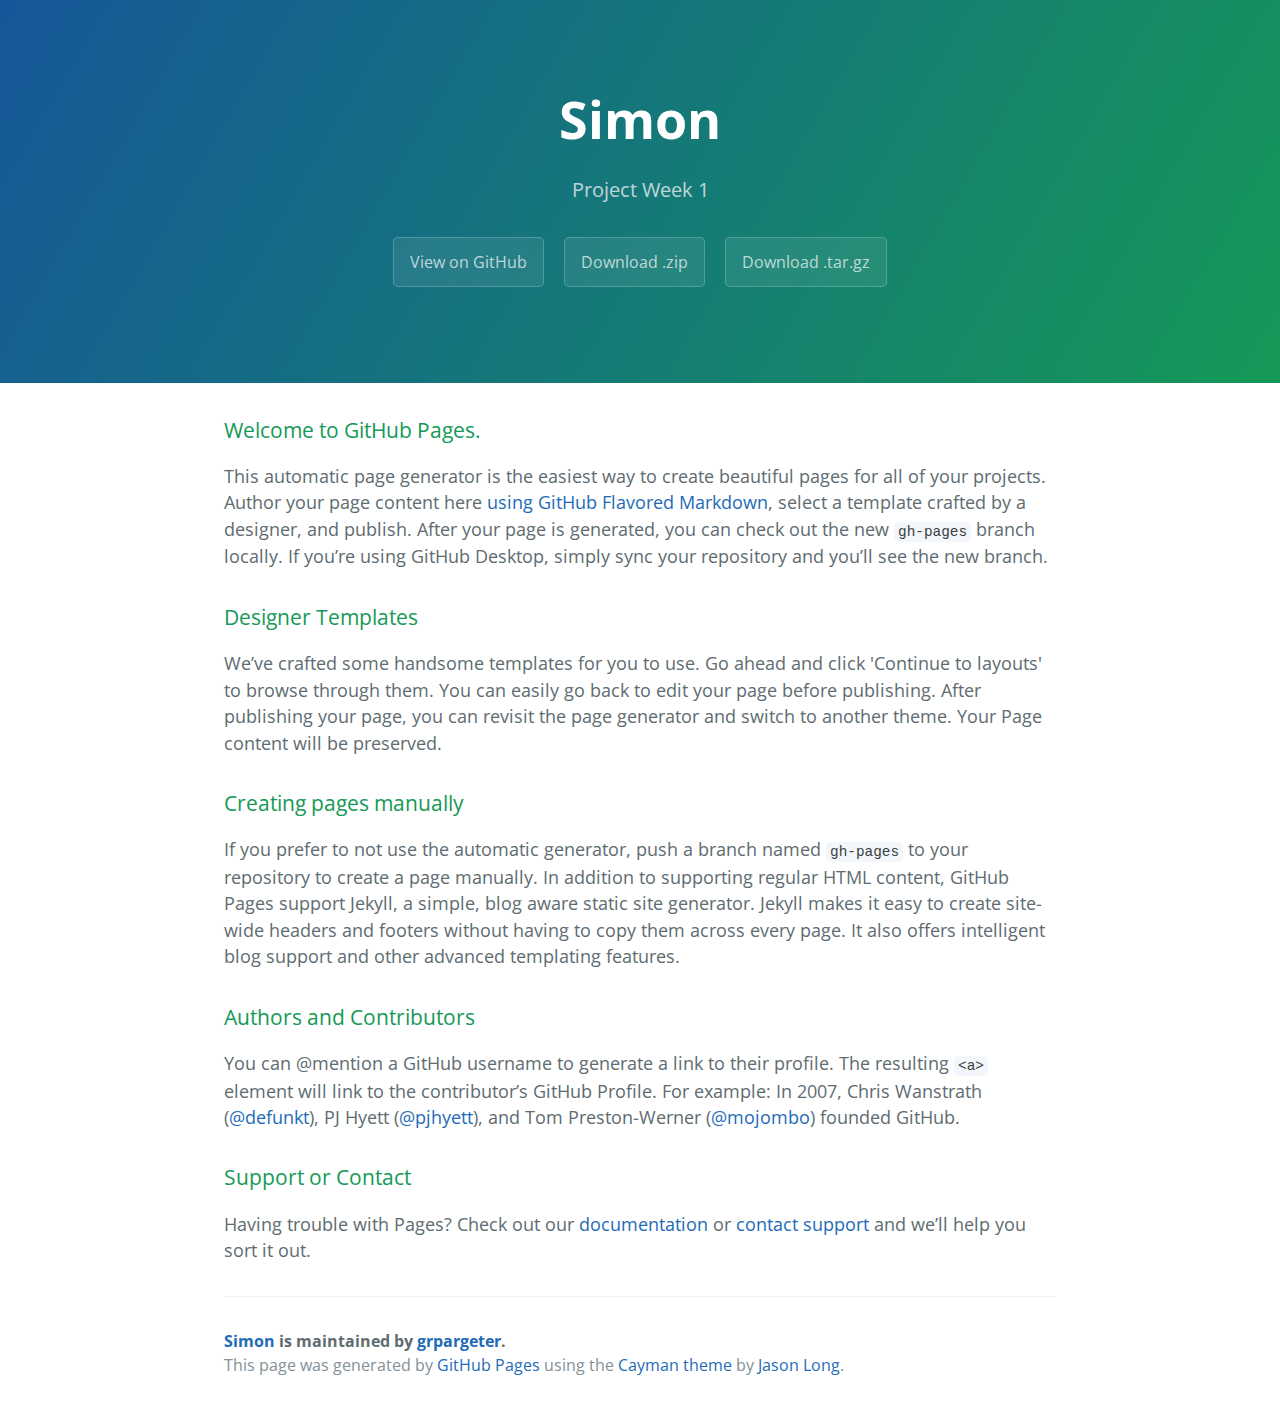
==== index.html @ 3ce08665 "Create gh-pages branch via GitHub" ====
<!DOCTYPE html>
<html lang="en-us">
  <head>
    <meta charset="UTF-8">
    <title>Simon by grpargeter</title>
    <meta name="viewport" content="width=device-width, initial-scale=1">
    <link rel="stylesheet" type="text/css" href="stylesheets/normalize.css" media="screen">
    <link href='https://fonts.googleapis.com/css?family=Open+Sans:400,700' rel='stylesheet' type='text/css'>
    <link rel="stylesheet" type="text/css" href="stylesheets/stylesheet.css" media="screen">
    <link rel="stylesheet" type="text/css" href="stylesheets/github-light.css" media="screen">
  </head>
  <body>
    <section class="page-header">
      <h1 class="project-name">Simon</h1>
      <h2 class="project-tagline">Project Week 1</h2>
      <a href="https://github.com/grpargeter/Simon" class="btn">View on GitHub</a>
      <a href="https://github.com/grpargeter/Simon/zipball/master" class="btn">Download .zip</a>
      <a href="https://github.com/grpargeter/Simon/tarball/master" class="btn">Download .tar.gz</a>
    </section>

    <section class="main-content">
      <h3>
<a id="welcome-to-github-pages" class="anchor" href="#welcome-to-github-pages" aria-hidden="true"><span aria-hidden="true" class="octicon octicon-link"></span></a>Welcome to GitHub Pages.</h3>
<p>This automatic page generator is the easiest way to create beautiful pages for all of your projects. Author your page content here <a href="https://guides.github.com/features/mastering-markdown/">using GitHub Flavored Markdown</a>, select a template crafted by a designer, and publish. After your page is generated, you can check out the new <code>gh-pages</code> branch locally. If you’re using GitHub Desktop, simply sync your repository and you’ll see the new branch.</p>
<h3>
<a id="designer-templates" class="anchor" href="#designer-templates" aria-hidden="true"><span aria-hidden="true" class="octicon octicon-link"></span></a>Designer Templates</h3>
<p>We’ve crafted some handsome templates for you to use. Go ahead and click 'Continue to layouts' to browse through them. You can easily go back to edit your page before publishing. After publishing your page, you can revisit the page generator and switch to another theme. Your Page content will be preserved.</p>
<h3>
<a id="creating-pages-manually" class="anchor" href="#creating-pages-manually" aria-hidden="true"><span aria-hidden="true" class="octicon octicon-link"></span></a>Creating pages manually</h3>
<p>If you prefer to not use the automatic generator, push a branch named <code>gh-pages</code> to your repository to create a page manually. In addition to supporting regular HTML content, GitHub Pages support Jekyll, a simple, blog aware static site generator. Jekyll makes it easy to create site-wide headers and footers without having to copy them across every page. It also offers intelligent blog support and other advanced templating features.</p>
<h3>
<a id="authors-and-contributors" class="anchor" href="#authors-and-contributors" aria-hidden="true"><span aria-hidden="true" class="octicon octicon-link"></span></a>Authors and Contributors</h3>
<p>You can @mention a GitHub username to generate a link to their profile. The resulting <code>&lt;a&gt;</code> element will link to the contributor’s GitHub Profile. For example: In 2007, Chris Wanstrath (<a class="user-mention" data-hovercard-type="user" data-hovercard-url="/users/defunkt/hovercard" data-octo-click="hovercard-link-click" data-octo-dimensions="link_type:self" href="https://github.com/defunkt">@defunkt</a>), PJ Hyett (<a class="user-mention" data-hovercard-type="user" data-hovercard-url="/users/pjhyett/hovercard" data-octo-click="hovercard-link-click" data-octo-dimensions="link_type:self" href="https://github.com/pjhyett">@pjhyett</a>), and Tom Preston-Werner (<a class="user-mention" data-hovercard-type="user" data-hovercard-url="/users/mojombo/hovercard" data-octo-click="hovercard-link-click" data-octo-dimensions="link_type:self" href="https://github.com/mojombo">@mojombo</a>) founded GitHub.</p>
<h3>
<a id="support-or-contact" class="anchor" href="#support-or-contact" aria-hidden="true"><span aria-hidden="true" class="octicon octicon-link"></span></a>Support or Contact</h3>
<p>Having trouble with Pages? Check out our <a href="https://help.github.com/pages">documentation</a> or <a href="https://github.com/contact">contact support</a> and we’ll help you sort it out.</p>

      <footer class="site-footer">
        <span class="site-footer-owner"><a href="https://github.com/grpargeter/Simon">Simon</a> is maintained by <a href="https://github.com/grpargeter">grpargeter</a>.</span>

        <span class="site-footer-credits">This page was generated by <a href="https://pages.github.com">GitHub Pages</a> using the <a href="https://github.com/jasonlong/cayman-theme">Cayman theme</a> by <a href="https://twitter.com/jasonlong">Jason Long</a>.</span>
      </footer>

    </section>

  
  </body>
</html>
---- stylesheets/stylesheet.css ----
* {
  box-sizing: border-box; }

body {
  padding: 0;
  margin: 0;
  font-family: "Open Sans", "Helvetica Neue", Helvetica, Arial, sans-serif;
  font-size: 16px;
  line-height: 1.5;
  color: #606c71; }

a {
  color: #1e6bb8;
  text-decoration: none; }
  a:hover {
    text-decoration: underline; }

.btn {
  display: inline-block;
  margin-bottom: 1rem;
  color: rgba(255, 255, 255, 0.7);
  background-color: rgba(255, 255, 255, 0.08);
  border-color: rgba(255, 255, 255, 0.2);
  border-style: solid;
  border-width: 1px;
  border-radius: 0.3rem;
  transition: color 0.2s, background-color 0.2s, border-color 0.2s; }
  .btn + .btn {
    margin-left: 1rem; }

.btn:hover {
  color: rgba(255, 255, 255, 0.8);
  text-decoration: none;
  background-color: rgba(255, 255, 255, 0.2);
  border-color: rgba(255, 255, 255, 0.3); }

@media screen and (min-width: 64em) {
  .btn {
    padding: 0.75rem 1rem; } }

@media screen and (min-width: 42em) and (max-width: 64em) {
  .btn {
    padding: 0.6rem 0.9rem;
    font-size: 0.9rem; } }

@media screen and (max-width: 42em) {
  .btn {
    display: block;
    width: 100%;
    padding: 0.75rem;
    font-size: 0.9rem; }
    .btn + .btn {
      margin-top: 1rem;
      margin-left: 0; } }

.page-header {
  color: #fff;
  text-align: center;
  background-color: #159957;
  background-image: linear-gradient(120deg, #155799, #159957); }

@media screen and (min-width: 64em) {
  .page-header {
    padding: 5rem 6rem; } }

@media screen and (min-width: 42em) and (max-width: 64em) {
  .page-header {
    padding: 3rem 4rem; } }

@media screen and (max-width: 42em) {
  .page-header {
    padding: 2rem 1rem; } }

.project-name {
  margin-top: 0;
  margin-bottom: 0.1rem; }

@media screen and (min-width: 64em) {
  .project-name {
    font-size: 3.25rem; } }

@media screen and (min-width: 42em) and (max-width: 64em) {
  .project-name {
    font-size: 2.25rem; } }

@media screen and (max-width: 42em) {
  .project-name {
    font-size: 1.75rem; } }

.project-tagline {
  margin-bottom: 2rem;
  font-weight: normal;
  opacity: 0.7; }

@media screen and (min-width: 64em) {
  .project-tagline {
    font-size: 1.25rem; } }

@media screen and (min-width: 42em) and (max-width: 64em) {
  .project-tagline {
    font-size: 1.15rem; } }

@media screen and (max-width: 42em) {
  .project-tagline {
    font-size: 1rem; } }

.main-content :first-child {
  margin-top: 0; }
.main-content img {
  max-width: 100%; }
.main-content h1, .main-content h2, .main-content h3, .main-content h4, .main-content h5, .main-content h6 {
  margin-top: 2rem;
  margin-bottom: 1rem;
  font-weight: normal;
  color: #159957; }
.main-content p {
  margin-bottom: 1em; }
.main-content code {
  padding: 2px 4px;
  font-family: Consolas, "Liberation Mono", Menlo, Courier, monospace;
  font-size: 0.9rem;
  color: #383e41;
  background-color: #f3f6fa;
  border-radius: 0.3rem; }
.main-content pre {
  padding: 0.8rem;
  margin-top: 0;
  margin-bottom: 1rem;
  font: 1rem Consolas, "Liberation Mono", Menlo, Courier, monospace;
  color: #567482;
  word-wrap: normal;
  background-color: #f3f6fa;
  border: solid 1px #dce6f0;
  border-radius: 0.3rem; }
  .main-content pre > code {
    padding: 0;
    margin: 0;
    font-size: 0.9rem;
    color: #567482;
    word-break: normal;
    white-space: pre;
    background: transparent;
    border: 0; }
.main-content .highlight {
  margin-bottom: 1rem; }
  .main-content .highlight pre {
    margin-bottom: 0;
    word-break: normal; }
.main-content .highlight pre, .main-content pre {
  padding: 0.8rem;
  overflow: auto;
  font-size: 0.9rem;
  line-height: 1.45;
  border-radius: 0.3rem; }
.main-content pre code, .main-content pre tt {
  display: inline;
  max-width: initial;
  padding: 0;
  margin: 0;
  overflow: initial;
  line-height: inherit;
  word-wrap: normal;
  background-color: transparent;
  border: 0; }
  .main-content pre code:before, .main-content pre code:after, .main-content pre tt:before, .main-content pre tt:after {
    content: normal; }
.main-content ul, .main-content ol {
  margin-top: 0; }
.main-content blockquote {
  padding: 0 1rem;
  margin-left: 0;
  color: #819198;
  border-left: 0.3rem solid #dce6f0; }
  .main-content blockquote > :first-child {
    margin-top: 0; }
  .main-content blockquote > :last-child {
    margin-bottom: 0; }
.main-content table {
  display: block;
  width: 100%;
  overflow: auto;
  word-break: normal;
  word-break: keep-all; }
  .main-content table th {
    font-weight: bold; }
  .main-content table th, .main-content table td {
    padding: 0.5rem 1rem;
    border: 1px solid #e9ebec; }
.main-content dl {
  padding: 0; }
  .main-content dl dt {
    padding: 0;
    margin-top: 1rem;
    font-size: 1rem;
    font-weight: bold; }
  .main-content dl dd {
    padding: 0;
    margin-bottom: 1rem; }
.main-content hr {
  height: 2px;
  padding: 0;
  margin: 1rem 0;
  background-color: #eff0f1;
  border: 0; }

@media screen and (min-width: 64em) {
  .main-content {
    max-width: 64rem;
    padding: 2rem 6rem;
    margin: 0 auto;
    font-size: 1.1rem; } }

@media screen and (min-width: 42em) and (max-width: 64em) {
  .main-content {
    padding: 2rem 4rem;
    font-size: 1.1rem; } }

@media screen and (max-width: 42em) {
  .main-content {
    padding: 2rem 1rem;
    font-size: 1rem; } }

.site-footer {
  padding-top: 2rem;
  margin-top: 2rem;
  border-top: solid 1px #eff0f1; }

.site-footer-owner {
  display: block;
  font-weight: bold; }

.site-footer-credits {
  color: #819198; }

@media screen and (min-width: 64em) {
  .site-footer {
    font-size: 1rem; } }

@media screen and (min-width: 42em) and (max-width: 64em) {
  .site-footer {
    font-size: 1rem; } }

@media screen and (max-width: 42em) {
  .site-footer {
    font-size: 0.9rem; } }
---- stylesheets/github-light.css ----
/*!
 * GitHub Light v0.4.1
 * Copyright (c) 2012 - 2017 GitHub, Inc.
 * Licensed under MIT (https://github.com/primer/github-syntax-theme-generator/blob/master/LICENSE)
 */

.pl-c /* comment, punctuation.definition.comment, string.comment */ {
  color: #6a737d;
}

.pl-c1 /* constant, entity.name.constant, variable.other.constant, variable.language, support, meta.property-name, support.constant, support.variable, meta.module-reference, markup.raw, meta.diff.header, meta.output */,
.pl-s .pl-v /* string variable */ {
  color: #005cc5;
}

.pl-e /* entity */,
.pl-en /* entity.name */ {
  color: #6f42c1;
}

.pl-smi /* variable.parameter.function, storage.modifier.package, storage.modifier.import, storage.type.java, variable.other */,
.pl-s .pl-s1 /* string source */ {
  color: #24292e;
}

.pl-ent /* entity.name.tag, markup.quote */ {
  color: #22863a;
}

.pl-k /* keyword, storage, storage.type */ {
  color: #d73a49;
}

.pl-s /* string */,
.pl-pds /* punctuation.definition.string, source.regexp, string.regexp.character-class */,
.pl-s .pl-pse .pl-s1 /* string punctuation.section.embedded source */,
.pl-sr /* string.regexp */,
.pl-sr .pl-cce /* string.regexp constant.character.escape */,
.pl-sr .pl-sre /* string.regexp source.ruby.embedded */,
.pl-sr .pl-sra /* string.regexp string.regexp.arbitrary-repitition */ {
  color: #032f62;
}

.pl-v /* variable */,
.pl-smw /* sublimelinter.mark.warning */ {
  color: #e36209;
}

.pl-bu /* invalid.broken, invalid.deprecated, invalid.unimplemented, message.error, brackethighlighter.unmatched, sublimelinter.mark.error */ {
  color: #b31d28;
}

.pl-ii /* invalid.illegal */ {
  color: #fafbfc;
  background-color: #b31d28;
}

.pl-c2 /* carriage-return */ {
  color: #fafbfc;
  background-color: #d73a49;
}

.pl-c2::before /* carriage-return */ {
  content: "^M";
}

.pl-sr .pl-cce /* string.regexp constant.character.escape */ {
  font-weight: bold;
  color: #22863a;
}

.pl-ml /* markup.list */ {
  color: #735c0f;
}

.pl-mh /* markup.heading */,
.pl-mh .pl-en /* markup.heading entity.name */,
.pl-ms /* meta.separator */ {
  font-weight: bold;
  color: #005cc5;
}

.pl-mi /* markup.italic */ {
  font-style: italic;
  color: #24292e;
}

.pl-mb /* markup.bold */ {
  font-weight: bold;
  color: #24292e;
}

.pl-md /* markup.deleted, meta.diff.header.from-file, punctuation.definition.deleted */ {
  color: #b31d28;
  background-color: #ffeef0;
}

.pl-mi1 /* markup.inserted, meta.diff.header.to-file, punctuation.definition.inserted */ {
  color: #22863a;
  background-color: #f0fff4;
}

.pl-mc /* markup.changed, punctuation.definition.changed */ {
  color: #e36209;
  background-color: #ffebda;
}

.pl-mi2 /* markup.ignored, markup.untracked */ {
  color: #f6f8fa;
  background-color: #005cc5;
}

.pl-mdr /* meta.diff.range */ {
  font-weight: bold;
  color: #6f42c1;
}

.pl-ba /* brackethighlighter.tag, brackethighlighter.curly, brackethighlighter.round, brackethighlighter.square, brackethighlighter.angle, brackethighlighter.quote */ {
  color: #586069;
}

.pl-sg /* sublimelinter.gutter-mark */ {
  color: #959da5;
}

.pl-corl /* constant.other.reference.link, string.other.link */ {
  text-decoration: underline;
  color: #032f62;
}
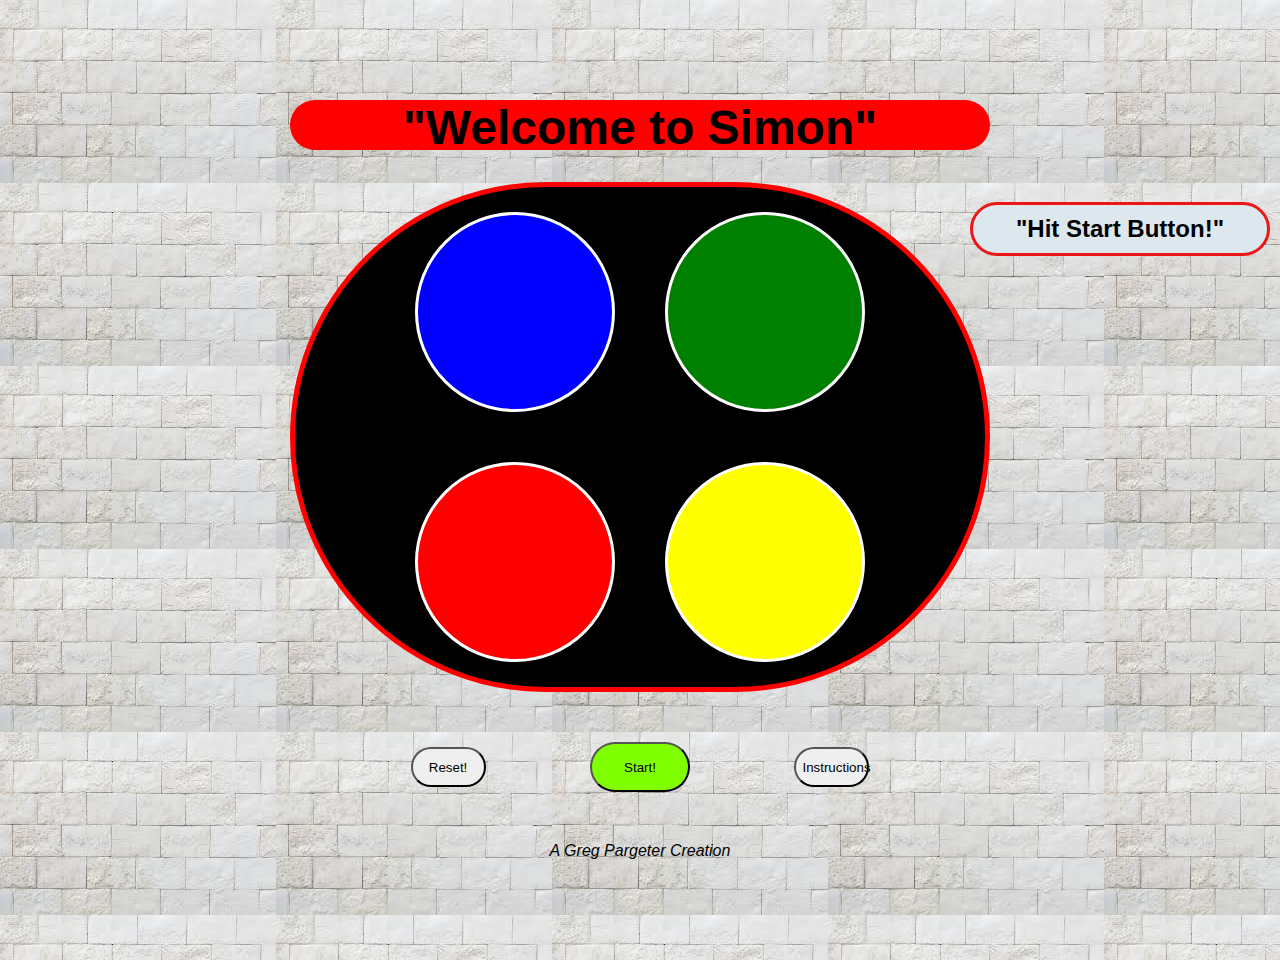
==== commit 71ca0ba8: "Completed Project 1" ====
--- a/index.html
+++ b/index.html
@@ -1,48 +1,44 @@
 <!DOCTYPE html>
-<html lang="en-us">
+<html lang="en">
   <head>
-    <meta charset="UTF-8">
-    <title>Simon by grpargeter</title>
-    <meta name="viewport" content="width=device-width, initial-scale=1">
-    <link rel="stylesheet" type="text/css" href="stylesheets/normalize.css" media="screen">
-    <link href='https://fonts.googleapis.com/css?family=Open+Sans:400,700' rel='stylesheet' type='text/css'>
-    <link rel="stylesheet" type="text/css" href="stylesheets/stylesheet.css" media="screen">
-    <link rel="stylesheet" type="text/css" href="stylesheets/github-light.css" media="screen">
+    <meta charset="UTF-8" />
+    <meta name="viewport" content="width=device-width, initial-scale=1.0" />
+    <title>Simon Says!!! Huh?</title>
+    <link rel="stylesheet" href="css/style.css" />
+    <audio id="blueSound">
+      <source src="https://s3.amazonaws.com/freecodecamp/simonSound1.mp3"></source>
+    </audio>
+    <audio id="redSound">
+        <source src="https://s3.amazonaws.com/freecodecamp/simonSound2.mp3">
+        </source>
+    </audio>
+    <audio id="greenSound">
+        <source src="https://s3.amazonaws.com/freecodecamp/simonSound3.mp3">
+        </source>
+    </audio>
+    <audio id="yellowSound">
+        <source src="https://s3.amazonaws.com/freecodecamp/simonSound4.mp3">
+        </source>
+    </audio>
+    <audio id="buzzer">
+      <source src="wrong.mp3">
+      </source>
+    </audio>
   </head>
+  
   <body>
-    <section class="page-header">
-      <h1 class="project-name">Simon</h1>
-      <h2 class="project-tagline">Project Week 1</h2>
-      <a href="https://github.com/grpargeter/Simon" class="btn">View on GitHub</a>
-      <a href="https://github.com/grpargeter/Simon/zipball/master" class="btn">Download .zip</a>
-      <a href="https://github.com/grpargeter/Simon/tarball/master" class="btn">Download .tar.gz</a>
-    </section>
-
-    <section class="main-content">
-      <h3>
-<a id="welcome-to-github-pages" class="anchor" href="#welcome-to-github-pages" aria-hidden="true"><span aria-hidden="true" class="octicon octicon-link"></span></a>Welcome to GitHub Pages.</h3>
-<p>This automatic page generator is the easiest way to create beautiful pages for all of your projects. Author your page content here <a href="https://guides.github.com/features/mastering-markdown/">using GitHub Flavored Markdown</a>, select a template crafted by a designer, and publish. After your page is generated, you can check out the new <code>gh-pages</code> branch locally. If you’re using GitHub Desktop, simply sync your repository and you’ll see the new branch.</p>
-<h3>
-<a id="designer-templates" class="anchor" href="#designer-templates" aria-hidden="true"><span aria-hidden="true" class="octicon octicon-link"></span></a>Designer Templates</h3>
-<p>We’ve crafted some handsome templates for you to use. Go ahead and click 'Continue to layouts' to browse through them. You can easily go back to edit your page before publishing. After publishing your page, you can revisit the page generator and switch to another theme. Your Page content will be preserved.</p>
-<h3>
-<a id="creating-pages-manually" class="anchor" href="#creating-pages-manually" aria-hidden="true"><span aria-hidden="true" class="octicon octicon-link"></span></a>Creating pages manually</h3>
-<p>If you prefer to not use the automatic generator, push a branch named <code>gh-pages</code> to your repository to create a page manually. In addition to supporting regular HTML content, GitHub Pages support Jekyll, a simple, blog aware static site generator. Jekyll makes it easy to create site-wide headers and footers without having to copy them across every page. It also offers intelligent blog support and other advanced templating features.</p>
-<h3>
-<a id="authors-and-contributors" class="anchor" href="#authors-and-contributors" aria-hidden="true"><span aria-hidden="true" class="octicon octicon-link"></span></a>Authors and Contributors</h3>
-<p>You can @mention a GitHub username to generate a link to their profile. The resulting <code>&lt;a&gt;</code> element will link to the contributor’s GitHub Profile. For example: In 2007, Chris Wanstrath (<a class="user-mention" data-hovercard-type="user" data-hovercard-url="/users/defunkt/hovercard" data-octo-click="hovercard-link-click" data-octo-dimensions="link_type:self" href="https://github.com/defunkt">@defunkt</a>), PJ Hyett (<a class="user-mention" data-hovercard-type="user" data-hovercard-url="/users/pjhyett/hovercard" data-octo-click="hovercard-link-click" data-octo-dimensions="link_type:self" href="https://github.com/pjhyett">@pjhyett</a>), and Tom Preston-Werner (<a class="user-mention" data-hovercard-type="user" data-hovercard-url="/users/mojombo/hovercard" data-octo-click="hovercard-link-click" data-octo-dimensions="link_type:self" href="https://github.com/mojombo">@mojombo</a>) founded GitHub.</p>
-<h3>
-<a id="support-or-contact" class="anchor" href="#support-or-contact" aria-hidden="true"><span aria-hidden="true" class="octicon octicon-link"></span></a>Support or Contact</h3>
-<p>Having trouble with Pages? Check out our <a href="https://help.github.com/pages">documentation</a> or <a href="https://github.com/contact">contact support</a> and we’ll help you sort it out.</p>
-
-      <footer class="site-footer">
-        <span class="site-footer-owner"><a href="https://github.com/grpargeter/Simon">Simon</a> is maintained by <a href="https://github.com/grpargeter">grpargeter</a>.</span>
-
-        <span class="site-footer-credits">This page was generated by <a href="https://pages.github.com">GitHub Pages</a> using the <a href="https://github.com/jasonlong/cayman-theme">Cayman theme</a> by <a href="https://twitter.com/jasonlong">Jason Long</a>.</span>
-      </footer>
-
-    </section>
-
-  
+    <h1 id="title">"Welcome to Simon"</h1>
+    <h2 id="counter">"Hit Start Button!"</h2>
+    <div class="board">
+      <div class="cell" id="blue"></div>
+      <div class="cell" id="green"></div>
+      <div class="cell" id="red"></div>
+      <div class="cell" id="yellow"></div>
+    </div>  
+    <button id="reset">Reset!</button>
+        <button id="start">Start!</button>
+    <button id="instructions">Instructions</button>
+    <script src="js/script.js"></script>
   </body>
+  <footer><em>A Greg Pargeter Creation</em></footer>
 </html>
--- a/css/style.css
+++ b/css/style.css
@@ -0,0 +1,111 @@
+*,
+*::after,
+*::before {
+  box-sizing: border-box;
+} /* body {  margin: 0;} */
+body {
+  font-family: "Ruluko", sans-serif;
+  margin: 100px auto;
+  text-align: center;
+  width: 700px;
+  background-image: url(tile.jpeg);
+}
+
+@keyframes example {
+  0% {
+    background-color: red;
+  }
+  25% {
+    background-color: yellow;
+  }
+  50% {
+    background-color: blue;
+  }
+  100% {
+    background-color: green;
+  }
+}
+
+#title {
+  width: 700px;
+  height: 50px;
+  background-color: red;
+  animation-name: example;
+  animation-duration: 4s;
+  border-radius: 100px;
+  font-size: 300%;
+}
+h2 {
+  position: absolute;
+  right: 10px;
+  width: 300px;
+  border: 3px solid rgb(236, 22, 22);
+  padding: 10px;
+  background-color: rgb(220, 232, 238);
+  color: black;
+  border-radius: 200px;
+}
+.board {
+  width: auto;
+  height: auto;
+  display: grid;
+  justify-content: center;
+  align-content: center;
+  grid-template-columns: repeat(2, auto);
+  border: 5px solid red;
+  border-radius: 300px;
+  background-color: black;
+}
+.cell {
+  width: 100px;
+  height: 100px;
+  background-color: black;
+  border: 3px solid white;
+}
+#start {
+  margin: 50px;
+  width: 100px;
+  height: 50px;
+  background-color: chartreuse;
+  border-radius: 100px;
+}
+#reset {
+  margin: 50px;
+  width: 75px;
+  height: 40px;
+  border-radius: 100px;
+}
+#instructions {
+  margin: 50px;
+  width: 75px;
+  height: 40px;
+  border-radius: 100px;
+}
+#red {
+  background-color: red;
+  width: 200px;
+  height: 200px;
+  border-radius: 100px;
+  margin: 25px;
+}
+#blue {
+  background-color: blue;
+  width: 200px;
+  height: 200px;
+  border-radius: 100px;
+  margin: 25px;
+}
+#green {
+  background-color: green;
+  width: 200px;
+  height: 200px;
+  border-radius: 100px;
+  margin: 25px;
+}
+#yellow {
+  background-color: yellow;
+  width: 200px;
+  height: 200px;
+  border-radius: 100px;
+  margin: 25px;
+}
